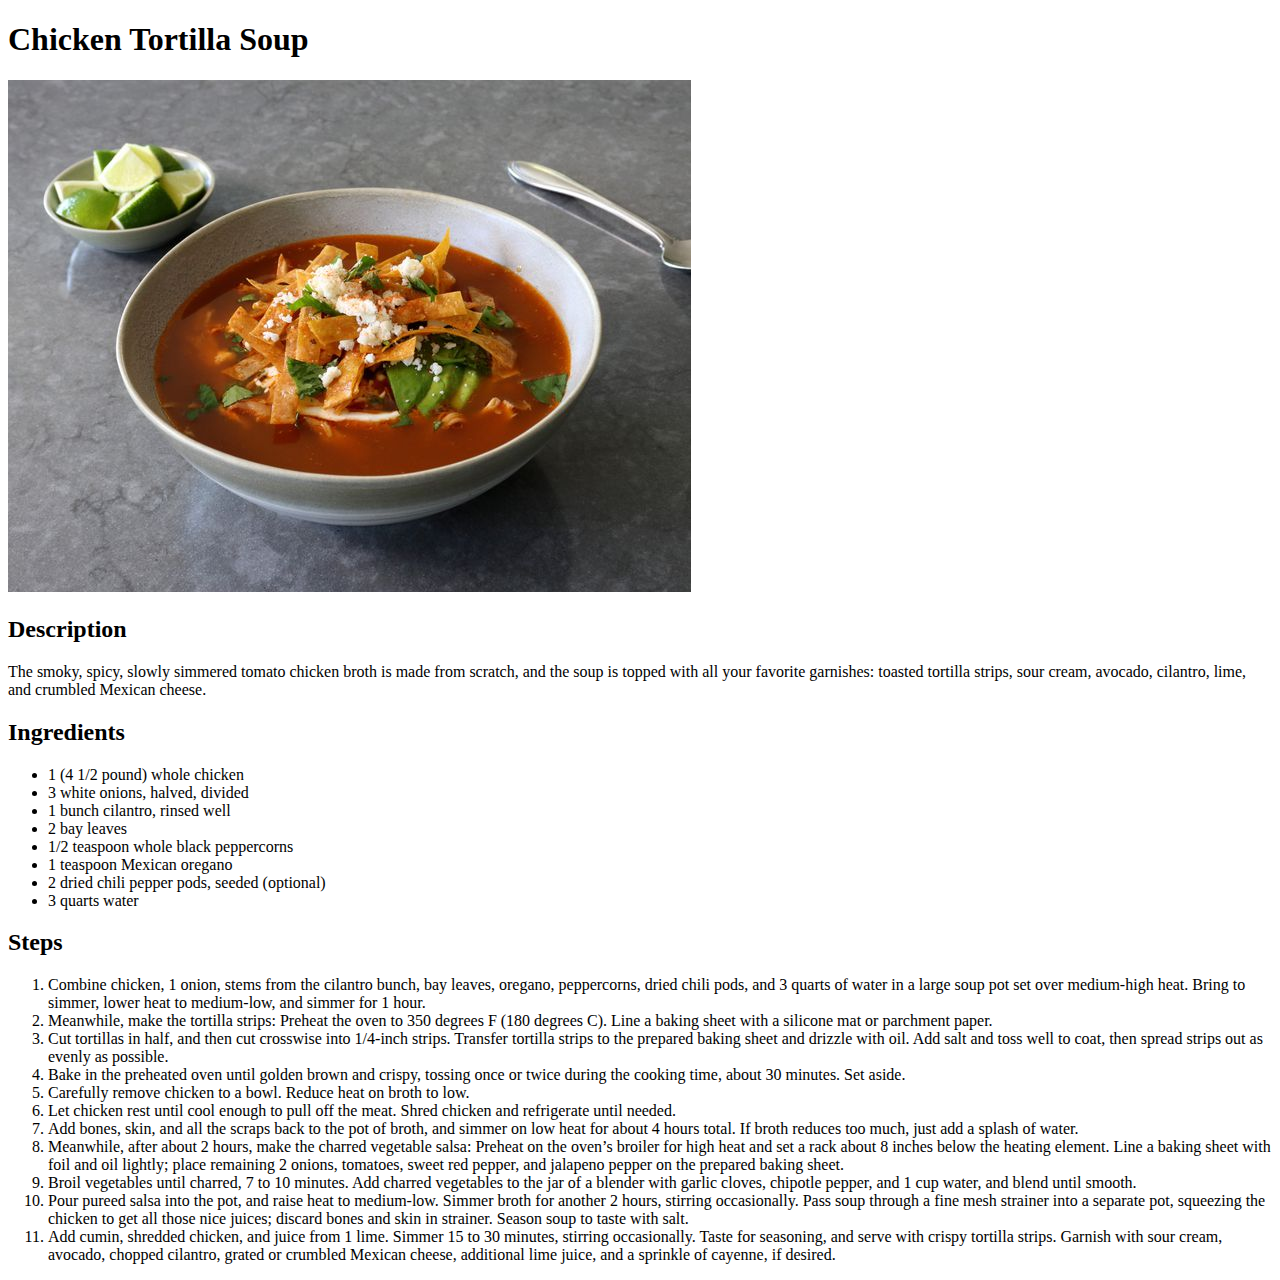
==== recipes/chicken-soup.html @ 6c0d1617 "My first course" ====
<!DOCTYPE html>
<html lang="en">

<head>
    <meta charset="UTF-8">
    <meta name="viewport" content="width=device-width, initial-scale=1.0">
    <title>Chicken Tortilla Soup</title>
</head>

<body>
    <h1>Chicken Tortilla Soup</h1>

    <img src="../images/chicken.jpg" alt="An Chicken Tortilla Soup from Chef John's">

    <h2>Description</h2>
    <p>The smoky, spicy, slowly simmered tomato chicken broth is made from scratch, and the soup is topped with all your
        favorite garnishes: toasted tortilla strips, sour cream, avocado, cilantro, lime, and crumbled Mexican cheese.
    </p>

    <h2>Ingredients</h2>
    <ul>
        <li>1 (4 1/2 pound) whole chicken</li>
        <li>3 white onions, halved, divided</li>
        <li>1 bunch cilantro, rinsed well</li>
        <li>2 bay leaves</li>
        <li>1/2 teaspoon whole black peppercorns</li>
        <li>1 teaspoon Mexican oregano</li>
        <li>2 dried chili pepper pods, seeded (optional)</li>
        <li>3 quarts water</li>
    </ul>

    <h2>Steps</h2>
    <ol>
        <li>Combine chicken, 1 onion, stems from the cilantro bunch, bay leaves, oregano, peppercorns, dried chili pods,
            and 3 quarts of water in a large soup pot set over medium-high heat. Bring to simmer, lower heat to
            medium-low, and simmer for 1 hour.</li>
        <li>Meanwhile, make the tortilla strips: Preheat the oven to 350 degrees F (180 degrees C). Line a baking sheet
            with a silicone mat or parchment paper.</li>
        <li>Cut tortillas in half, and then cut crosswise into 1/4-inch strips. Transfer tortilla strips to the prepared
            baking sheet and drizzle with oil. Add salt and toss well to coat, then spread strips out as evenly as
            possible.</li>
        <li>Bake in the preheated oven until golden brown and crispy, tossing once or twice during the cooking time,
            about 30 minutes. Set aside.</li>
        <li>Carefully remove chicken to a bowl. Reduce heat on broth to low.</li>
        <li>Let chicken rest until cool enough to pull off the meat. Shred chicken and refrigerate until needed.</li>
        <li>Add bones, skin, and all the scraps back to the pot of broth, and simmer on low heat for about 4 hours
            total. If broth reduces too much, just add a splash of water.</li>
        <li>Meanwhile, after about 2 hours, make the charred vegetable salsa: Preheat on the oven’s broiler for high
            heat and set a rack about 8 inches below the heating element. Line a baking sheet with foil and oil lightly;
            place remaining 2 onions, tomatoes, sweet red pepper, and jalapeno pepper on the prepared baking sheet.</li>
        <li>Broil vegetables until charred, 7 to 10 minutes. Add charred vegetables to the jar of a blender with garlic
            cloves, chipotle pepper, and 1 cup water, and blend until smooth.</li>
        <li>Pour pureed salsa into the pot, and raise heat to medium-low. Simmer broth for another 2 hours, stirring
            occasionally. Pass soup through a fine mesh strainer into a separate pot, squeezing the chicken to get all
            those nice juices; discard bones and skin in strainer. Season soup to taste with salt.</li>
        <li>Add cumin, shredded chicken, and juice from 1 lime. Simmer 15 to 30 minutes, stirring occasionally. Taste
            for seasoning, and serve with crispy tortilla strips. Garnish with sour cream, avocado, chopped cilantro,
            grated or crumbled Mexican cheese, additional lime juice, and a sprinkle of cayenne, if desired.</li>
    </ol>
</body>
</html>
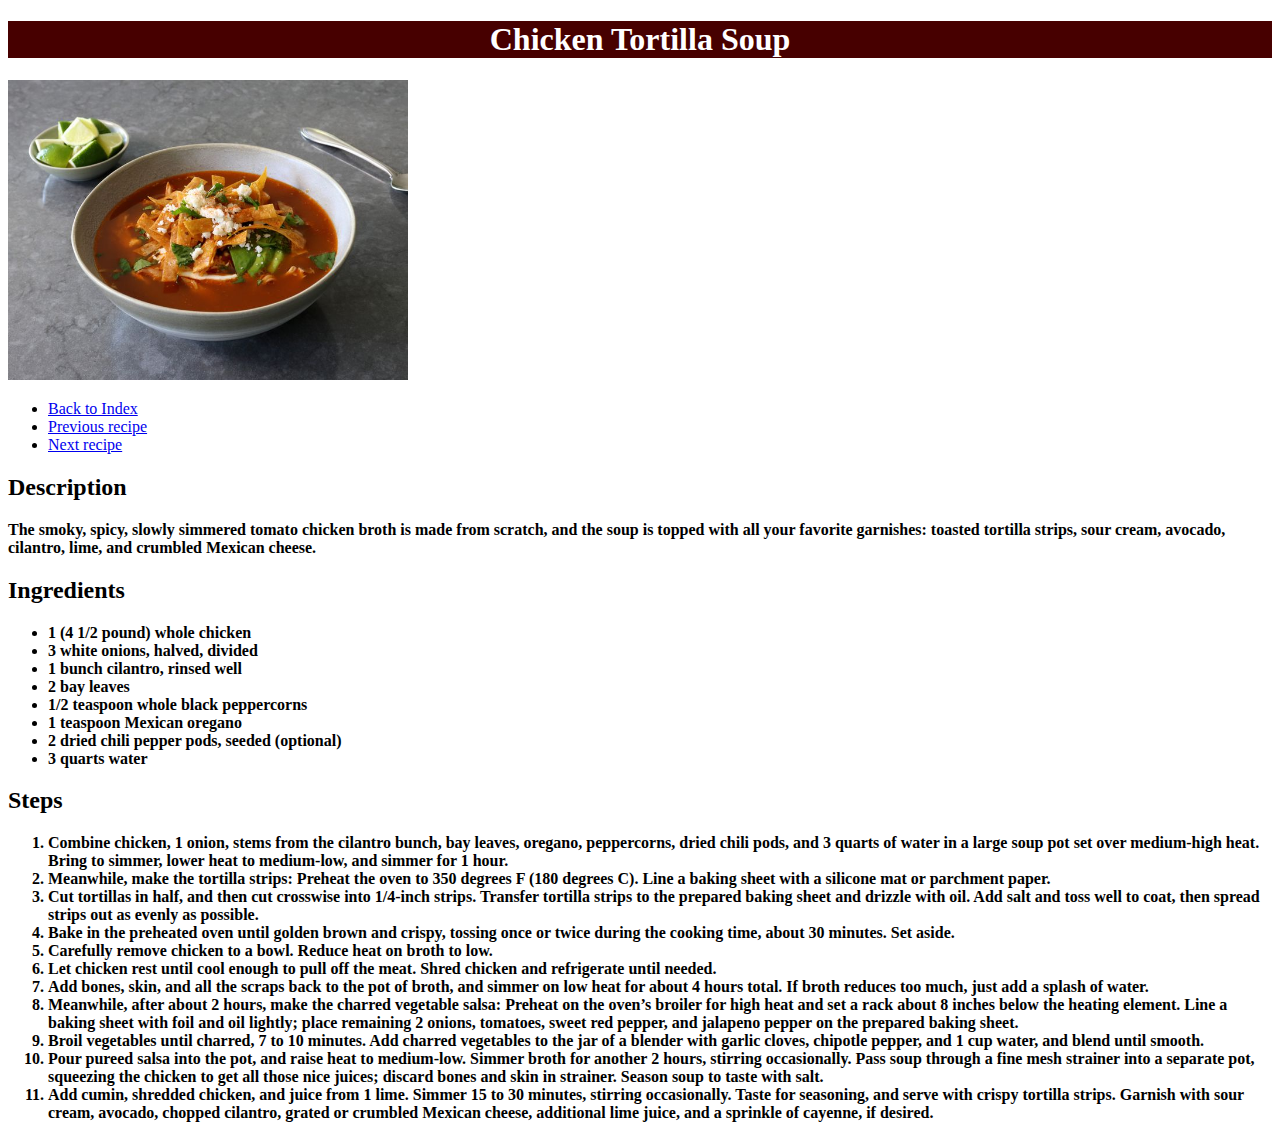
==== commit 3dab4ef6: "Add option to go back to index, go to next recipe, and previous recipe." ====
--- a/recipes/chicken-soup.html
+++ b/recipes/chicken-soup.html
@@ -1,17 +1,24 @@
 <!DOCTYPE html>
 <html lang="en">
-
 <head>
     <meta charset="UTF-8">
     <meta name="viewport" content="width=device-width, initial-scale=1.0">
+    <link rel="stylesheet" href="../style.css">
     <title>Chicken Tortilla Soup</title>
 </head>
 
 <body>
-    <h1>Chicken Tortilla Soup</h1>
+    <div class="header-chicken-soup">
+    <h1 id="title-chicken-soup">Chicken Tortilla Soup</h1>
+    <img id="img-chicken-soup" src="../images/chicken.jpg" alt="An Chicken Tortilla Soup from Chef John's">
+    <ul>
+        <li><a href="../index.html">Back to Index</a></li>
+        <li><a href="./French Onion Soup.html">Previous recipe</a></li>
+        <li><a href="./zuppa-toscana.html">Next recipe</a></li>
+    </ul>
+    </div>
 
-    <img src="../images/chicken.jpg" alt="An Chicken Tortilla Soup from Chef John's">
-
+    <div class="content-chicken-soup">
     <h2>Description</h2>
     <p>The smoky, spicy, slowly simmered tomato chicken broth is made from scratch, and the soup is topped with all your
         favorite garnishes: toasted tortilla strips, sour cream, avocado, cilantro, lime, and crumbled Mexican cheese.
--- a/style.css
+++ b/style.css
@@ -0,0 +1,48 @@
+#title-index {
+    background-color: orange;
+    text-align: center;
+}
+
+#title-zuppa,
+#title-french-soup,
+#title-chicken-soup {
+    color: white;
+    text-align: center;
+}
+
+#title-french-soup {
+    color: black;
+}
+
+#title-chicken-soup {
+    background-color: rgb(71, 0, 0);
+}
+
+#img-zuppa,
+#img-french-soup,
+#img-chicken-soup {
+    height: 300px;
+    width: auto;
+}
+
+.content-zuppa,
+.content-french-soup,
+.content-chicken-soup {
+    font-weight: bold;
+}
+
+.flag-green-zuppa {
+    color: green;
+}
+
+.flag-red-zuppa {
+    color: red;
+}
+
+.flag-blue-french {
+    color: blue;
+}
+
+.flag-red-french {
+    color: red;
+}